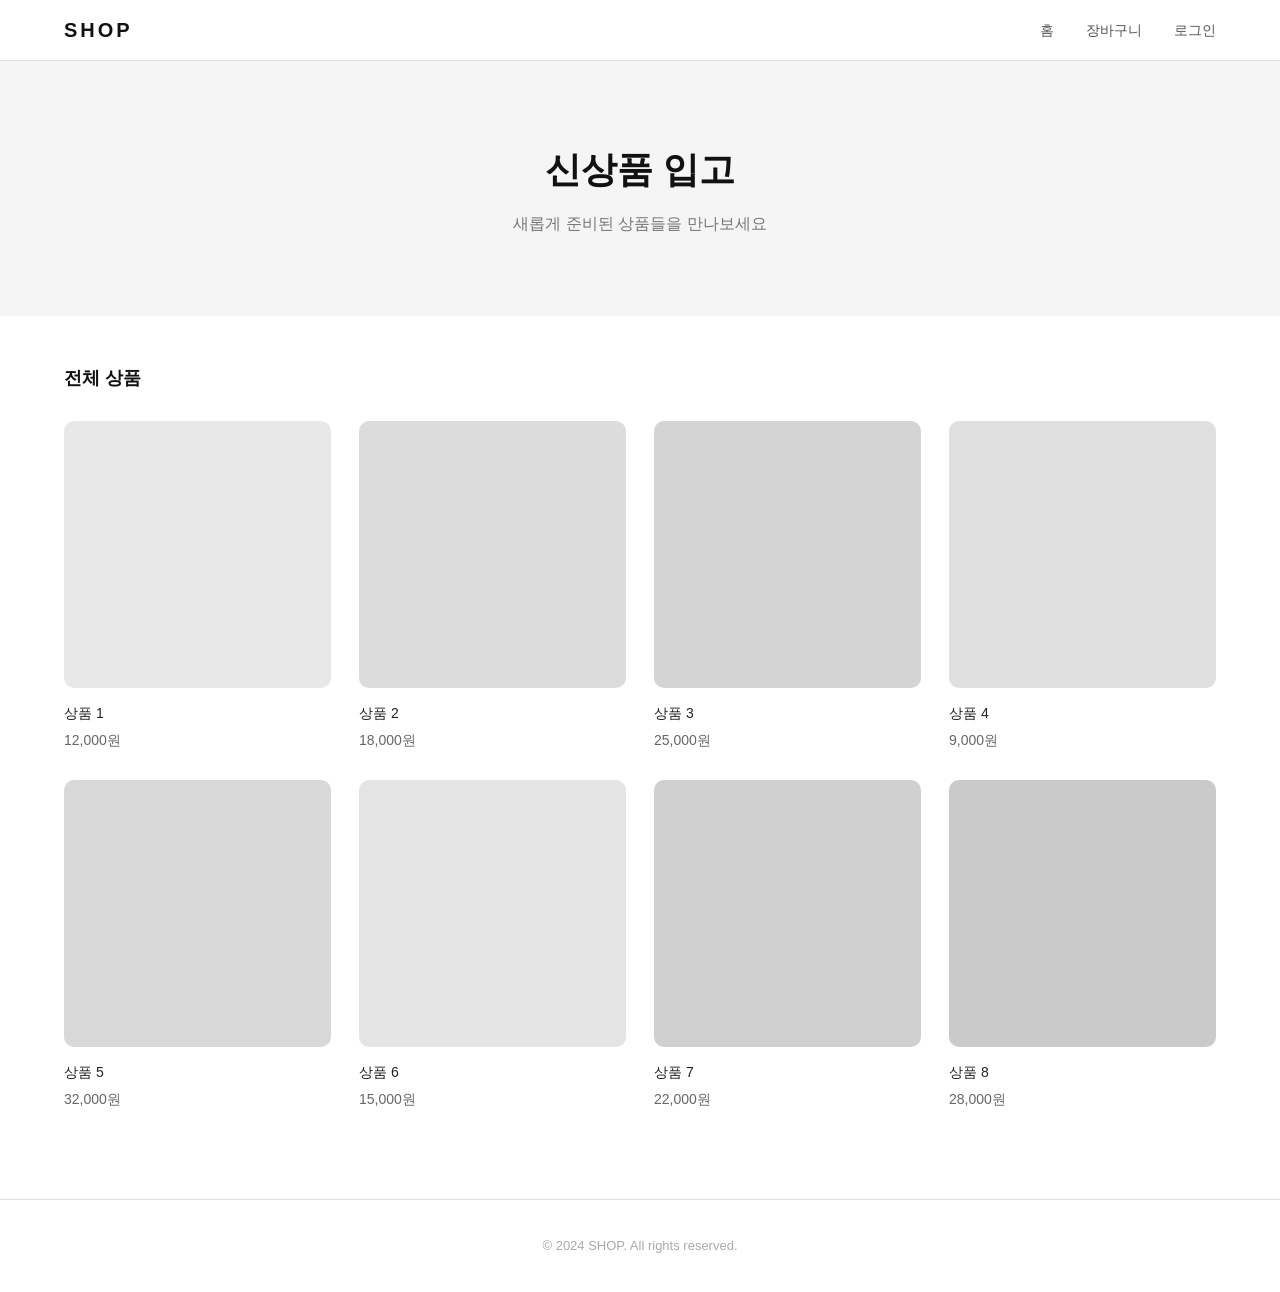
==== admin.html @ 2cb532c4 "첫 커밋: SHOP 쇼핑몰 프로젝트" ====
<!DOCTYPE html>
<html lang="ko">
<head>
  <meta charset="UTF-8">
  <meta name="viewport" content="width=device-width, initial-scale=1.0">
  <title>구매 목록 — SHOP 관리자</title>
  <link rel="stylesheet" href="style.css">
</head>
<body>

  <header>
    <div class="header-inner">
      <a href="index.html" class="logo">SHOP</a>
      <nav id="main-nav"></nav>
    </div>
  </header>

  <div class="admin-container">
    <h2 class="section-title">구매 목록</h2>
    <div id="order-list"></div>
  </div>

  <footer>
    <p>© 2024 SHOP. All rights reserved.</p>
  </footer>

  <script src="app.js"></script>
  <script>
    renderNav();

    // 관리자가 아니면 메인으로 이동
    if (!isAdmin()) {
      alert('관리자만 접근할 수 있습니다.');
      location.href = 'index.html';
    }

    function renderOrders() {
      const orders = getOrders();
      const el = document.getElementById('order-list');

      if (orders.length === 0) {
        el.innerHTML = '<div class="empty-admin">아직 구매 내역이 없습니다.</div>';
        return;
      }

      // 최신 주문이 위에 오도록 정렬
      const sorted = [...orders].reverse();

      el.innerHTML = `
        <table class="admin-table">
          <thead>
            <tr>
              <th>구매일시</th>
              <th>구매자</th>
              <th>아이디</th>
              <th>구매 상품</th>
              <th>총 금액</th>
            </tr>
          </thead>
          <tbody>
            ${sorted.map(order => `
              <tr>
                <td>${order.date}</td>
                <td>${order.userName}</td>
                <td>${order.userId}</td>
                <td class="order-items">
                  ${order.items.map(item =>
                    `${item.name} × ${item.qty}개 (${(item.price * item.qty).toLocaleString()}원)`
                  ).join('<br>')}
                </td>
                <td class="order-total">${order.total.toLocaleString()}원</td>
              </tr>
            `).join('')}
          </tbody>
        </table>
      `;
    }

    renderOrders();
  </script>

</body>
</html>
---- style.css ----
* {
  margin: 0;
  padding: 0;
  box-sizing: border-box;
}

body {
  font-family: -apple-system, BlinkMacSystemFont, 'Segoe UI', 'Noto Sans KR', sans-serif;
  color: #333;
  background: #fff;
  line-height: 1.6;
}

/* ── Header ── */
header {
  border-bottom: 1px solid #e0e0e0;
  position: sticky;
  top: 0;
  background: #fff;
  z-index: 100;
}

.header-inner {
  max-width: 1200px;
  margin: 0 auto;
  padding: 0 24px;
  height: 60px;
  display: flex;
  align-items: center;
  justify-content: space-between;
}

.logo {
  font-size: 20px;
  font-weight: 700;
  text-decoration: none;
  color: #111;
  letter-spacing: 3px;
}

nav a {
  text-decoration: none;
  color: #555;
  margin-left: 28px;
  font-size: 14px;
  transition: color 0.2s;
}

nav a:hover {
  color: #111;
}

#cart-count {
  display: inline-block;
  background: #111;
  color: #fff;
  font-size: 11px;
  border-radius: 50%;
  width: 18px;
  height: 18px;
  text-align: center;
  line-height: 18px;
  margin-left: 4px;
}

/* ── Hero ── */
.hero {
  background: #f5f5f5;
  padding: 80px 24px;
  text-align: center;
}

.hero h1 {
  font-size: 36px;
  font-weight: 700;
  color: #111;
  margin-bottom: 12px;
}

.hero p {
  font-size: 16px;
  color: #777;
}

/* ── Container ── */
.container {
  max-width: 1200px;
  margin: 0 auto;
  padding: 48px 24px;
}

.section-title {
  font-size: 18px;
  font-weight: 600;
  color: #111;
  margin-bottom: 28px;
}

/* ── Product Grid ── */
.product-grid {
  display: grid;
  grid-template-columns: repeat(4, 1fr);
  gap: 28px;
}

.product-card {
  cursor: pointer;
  transition: transform 0.2s;
}

.product-card:hover {
  transform: translateY(-4px);
}

.product-img {
  width: 100%;
  aspect-ratio: 1;
  border-radius: 10px;
  margin-bottom: 14px;
}

.product-name {
  font-size: 14px;
  font-weight: 500;
  color: #222;
  margin-bottom: 5px;
}

.product-price {
  font-size: 14px;
  color: #666;
}

/* ── Buttons ── */
.btn {
  display: inline-block;
  padding: 12px 28px;
  border: none;
  border-radius: 6px;
  font-size: 14px;
  font-weight: 500;
  cursor: pointer;
  transition: background 0.2s;
  font-family: inherit;
}

.btn-primary {
  background: #111;
  color: #fff;
}

.btn-primary:hover {
  background: #444;
}

.btn-secondary {
  background: #f0f0f0;
  color: #333;
}

.btn-secondary:hover {
  background: #e0e0e0;
}

/* ── Product Detail ── */
.product-detail {
  max-width: 960px;
  margin: 56px auto;
  padding: 0 24px;
  display: grid;
  grid-template-columns: 1fr 1fr;
  gap: 56px;
  align-items: center;
}

.detail-img {
  width: 100%;
  aspect-ratio: 1;
  border-radius: 14px;
}

.detail-name {
  font-size: 26px;
  font-weight: 700;
  color: #111;
  margin-bottom: 14px;
}

.detail-price {
  font-size: 22px;
  font-weight: 600;
  color: #111;
  margin-bottom: 24px;
}

.detail-desc {
  font-size: 15px;
  color: #666;
  line-height: 1.9;
  margin-bottom: 36px;
}

.detail-actions {
  display: flex;
  gap: 12px;
}

/* ── Cart ── */
.cart-container {
  max-width: 760px;
  margin: 56px auto;
  padding: 0 24px;
}

.cart-item {
  display: flex;
  align-items: center;
  gap: 20px;
  padding: 20px 0;
  border-bottom: 1px solid #ebebeb;
}

.cart-item-img {
  width: 80px;
  height: 80px;
  border-radius: 8px;
  flex-shrink: 0;
}

.cart-item-info {
  flex: 1;
}

.cart-item-name {
  font-size: 15px;
  font-weight: 500;
  color: #222;
  margin-bottom: 5px;
}

.cart-item-price {
  font-size: 14px;
  color: #777;
}

.cart-item-remove {
  background: none;
  border: none;
  color: #bbb;
  cursor: pointer;
  font-size: 16px;
  padding: 6px;
  transition: color 0.2s;
}

.cart-item-remove:hover {
  color: #555;
}

.cart-summary {
  margin-top: 36px;
  padding-top: 24px;
  display: flex;
  justify-content: space-between;
  align-items: center;
}

.cart-total-text {
  font-size: 18px;
  font-weight: 600;
  color: #111;
}

.empty-cart {
  text-align: center;
  padding: 100px 0;
  color: #aaa;
  font-size: 16px;
}

/* ── Nav 로그인 상태 ── */
.nav-greeting {
  margin-left: 28px;
  font-size: 14px;
  color: #333;
}

.nav-logout {
  color: #999 !important;
}

.nav-logout:hover {
  color: #555 !important;
}

/* ── 로그인 / 회원가입 폼 ── */
.auth-page {
  min-height: calc(100vh - 60px);
  display: flex;
  align-items: center;
  justify-content: center;
  padding: 40px 24px;
  background: #fafafa;
}

.auth-box {
  background: #fff;
  border: 1px solid #e8e8e8;
  border-radius: 12px;
  padding: 48px 40px;
  width: 100%;
  max-width: 420px;
}

.auth-title {
  font-size: 22px;
  font-weight: 700;
  color: #111;
  margin-bottom: 32px;
  text-align: center;
}

.form-group {
  margin-bottom: 20px;
}

.form-label {
  display: block;
  font-size: 13px;
  font-weight: 500;
  color: #444;
  margin-bottom: 8px;
}

.form-input {
  width: 100%;
  padding: 11px 14px;
  border: 1px solid #ddd;
  border-radius: 6px;
  font-size: 14px;
  font-family: inherit;
  color: #333;
  transition: border-color 0.2s;
  outline: none;
}

.form-input:focus {
  border-color: #999;
}

.form-error {
  font-size: 12px;
  color: #e05050;
  margin-top: 6px;
  display: none;
}

.form-divider {
  border: none;
  border-top: 1px solid #ebebeb;
  margin: 28px 0;
}

.auth-link {
  text-align: center;
  font-size: 13px;
  color: #888;
  margin-top: 20px;
}

.auth-link a {
  color: #333;
  text-decoration: underline;
}

/* ── 관리자 페이지 ── */
.admin-container {
  max-width: 1000px;
  margin: 56px auto;
  padding: 0 24px;
}

.admin-table {
  width: 100%;
  border-collapse: collapse;
  font-size: 14px;
}

.admin-table th {
  background: #f5f5f5;
  color: #555;
  font-weight: 600;
  padding: 12px 16px;
  text-align: left;
  border-bottom: 2px solid #e0e0e0;
}

.admin-table td {
  padding: 14px 16px;
  border-bottom: 1px solid #ebebeb;
  color: #333;
  vertical-align: top;
}

.admin-table tr:hover td {
  background: #fafafa;
}

.order-items {
  line-height: 1.9;
  color: #555;
}

.order-total {
  font-weight: 600;
  color: #111;
}

.empty-admin {
  text-align: center;
  padding: 80px 0;
  color: #aaa;
  font-size: 15px;
}

/* ── Footer ── */
footer {
  border-top: 1px solid #e0e0e0;
  padding: 36px 24px;
  text-align: center;
  font-size: 13px;
  color: #aaa;
  margin-top: 40px;
}
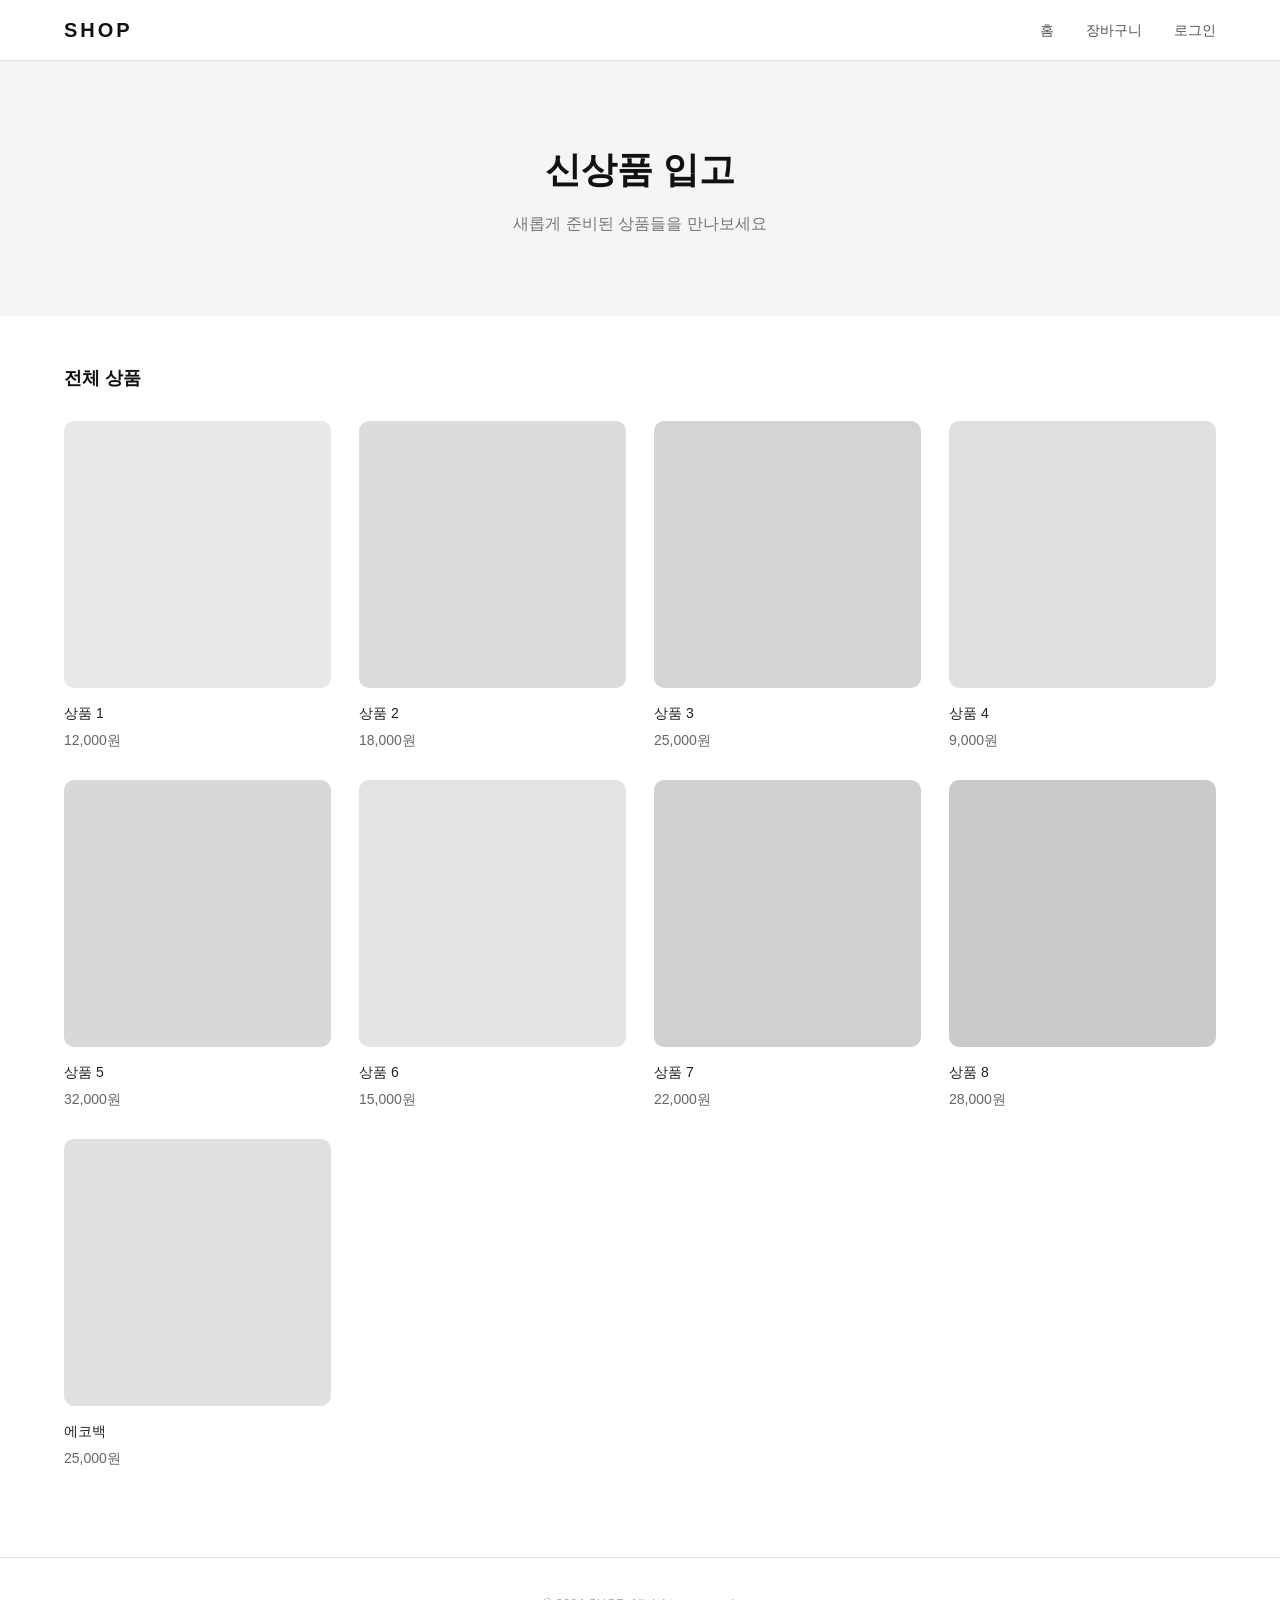
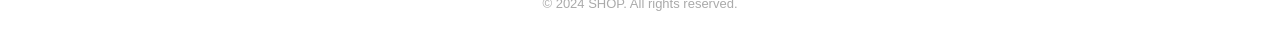
==== commit f8bde6e2: "텔레그램 봇 연동, 로그인/회원가입/관리자 기능 추가" ====
--- a/admin.html
+++ b/admin.html
@@ -24,6 +24,7 @@
     <p>© 2024 SHOP. All rights reserved.</p>
   </footer>
 
+  <script src="products-data.js"></script>
   <script src="app.js"></script>
   <script>
     renderNav();
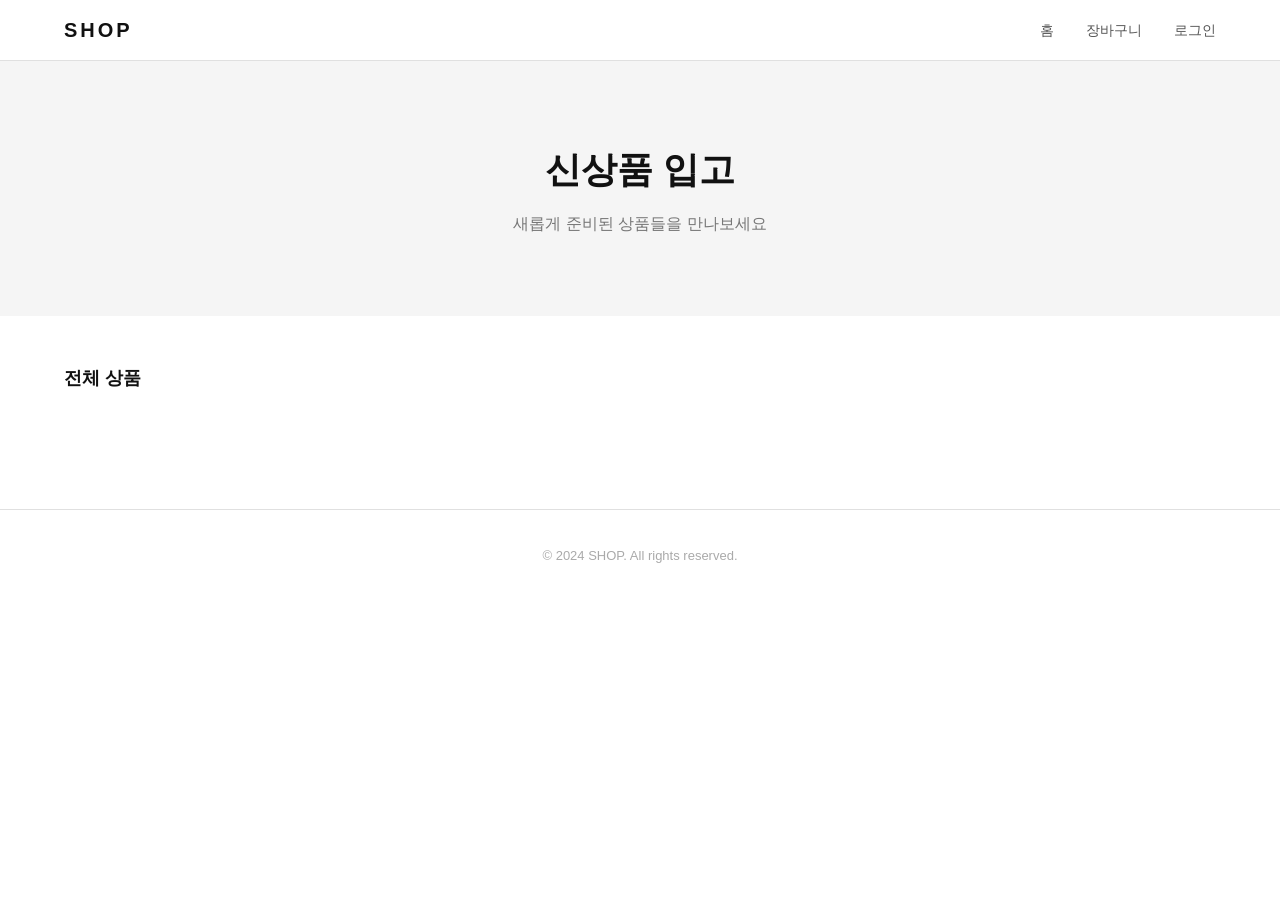
==== commit 27776768: "migrate users and orders to Supabase" ====
--- a/admin.html
+++ b/admin.html
@@ -24,7 +24,7 @@
     <p>© 2024 SHOP. All rights reserved.</p>
   </footer>
 
-  <script src="products-data.js"></script>
+  <script src="supabase-config.js"></script>
   <script src="app.js"></script>
   <script>
     renderNav();
@@ -35,8 +35,8 @@
       location.href = 'index.html';
     }
 
-    function renderOrders() {
-      const orders = getOrders();
+    async function renderOrders() {
+      const orders = await getOrders();
       const el = document.getElementById('order-list');
 
       if (orders.length === 0) {
